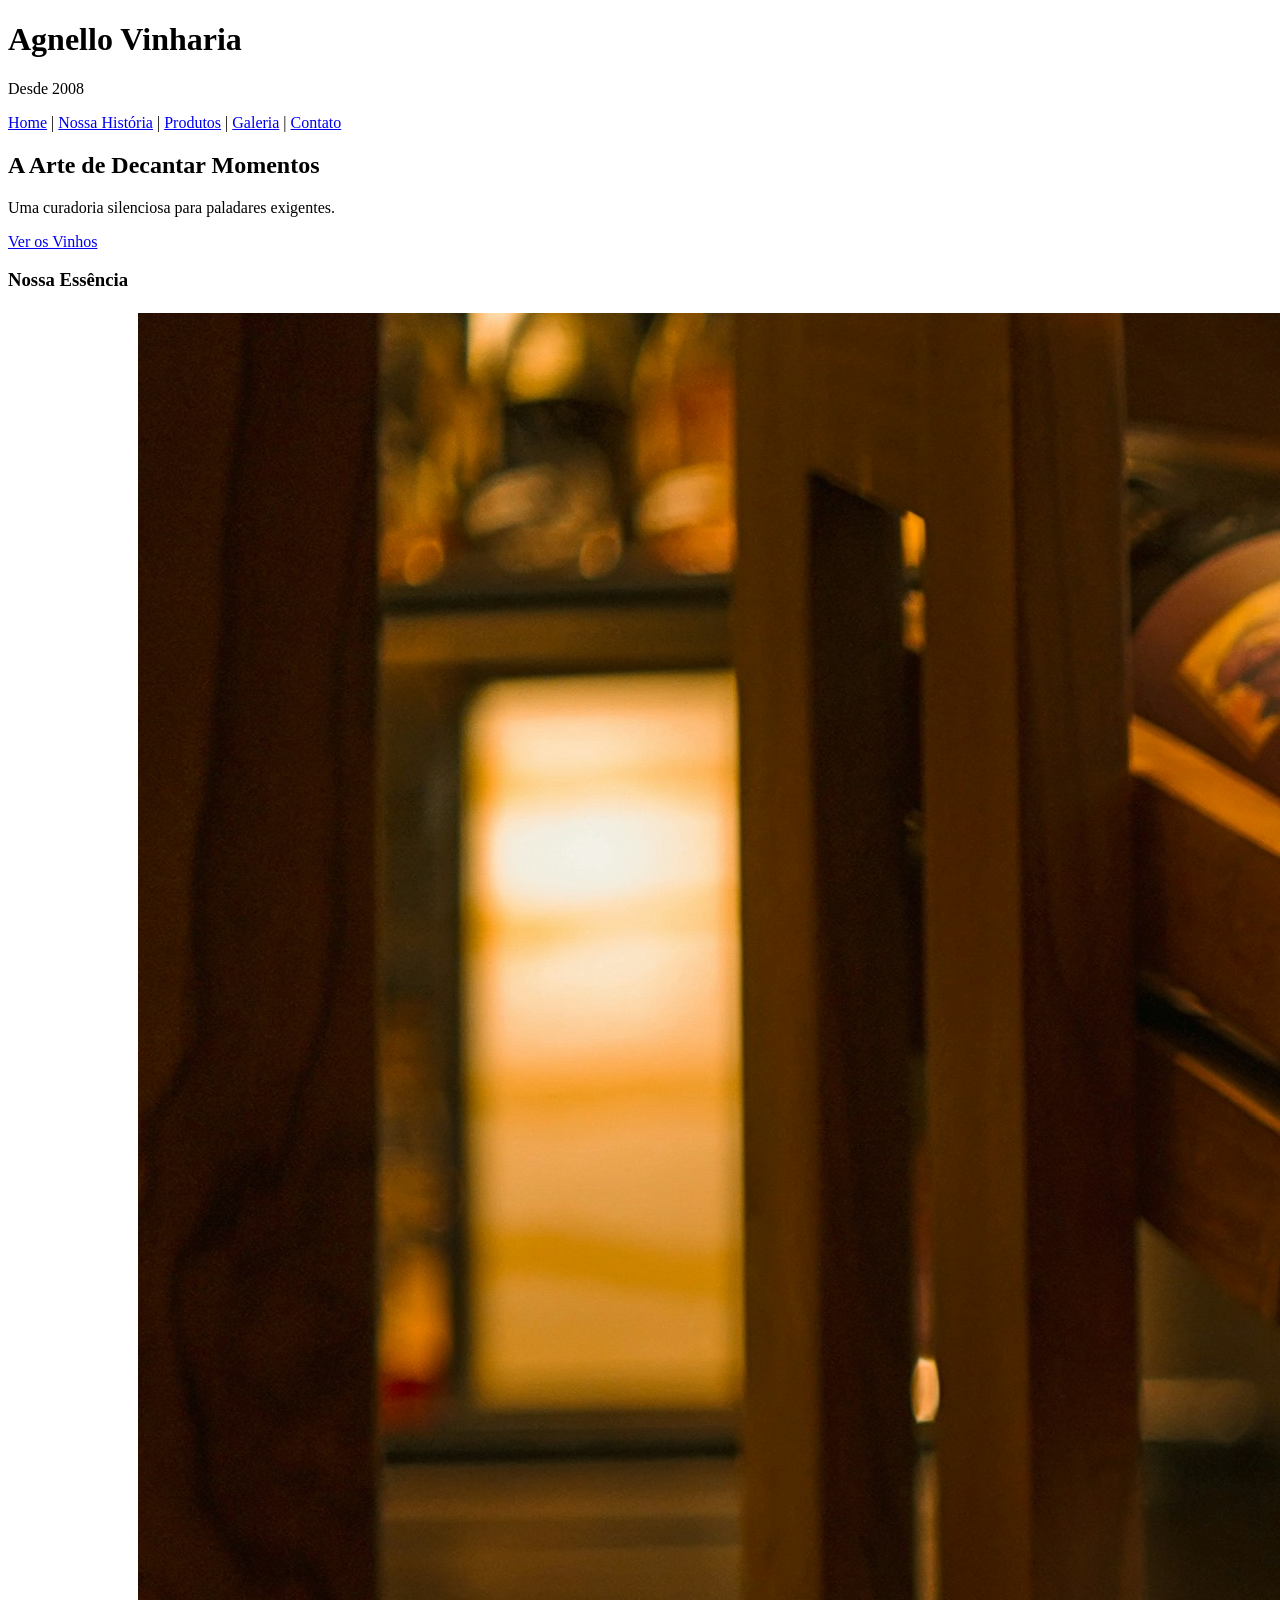
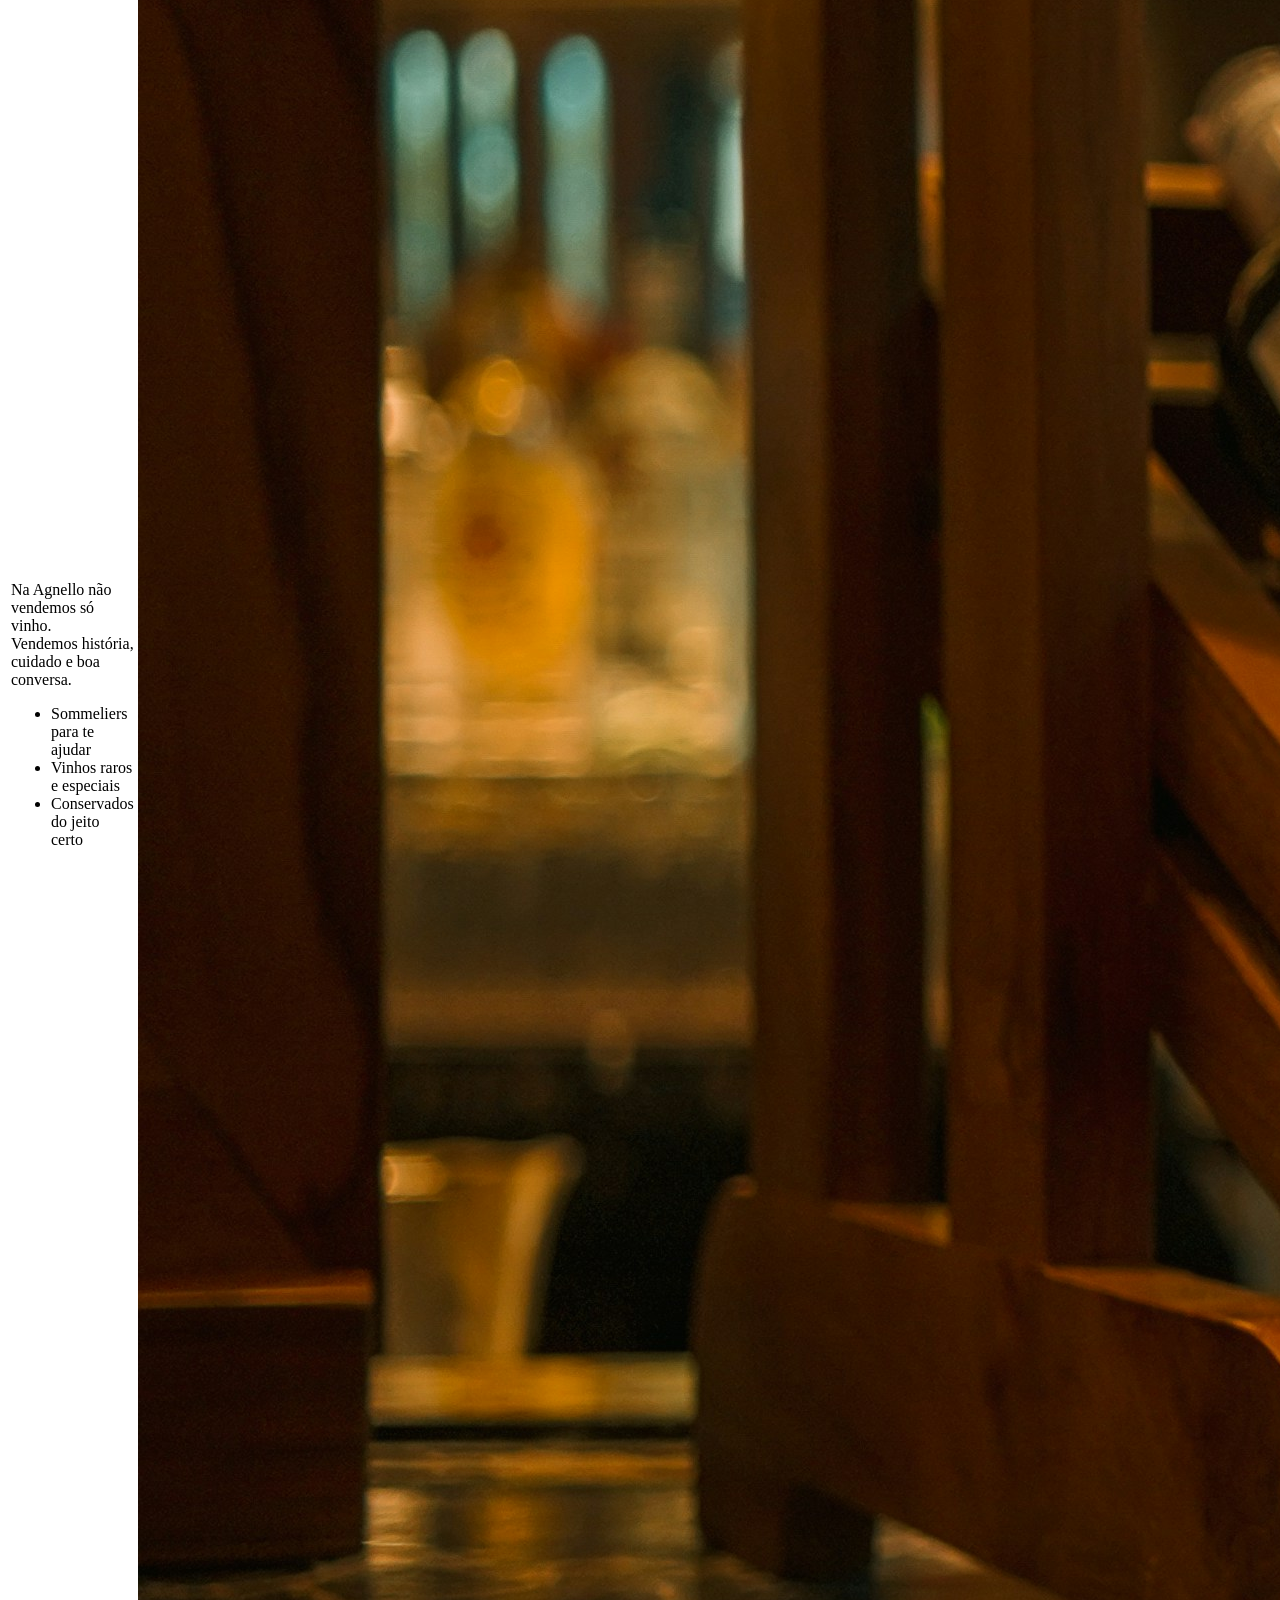
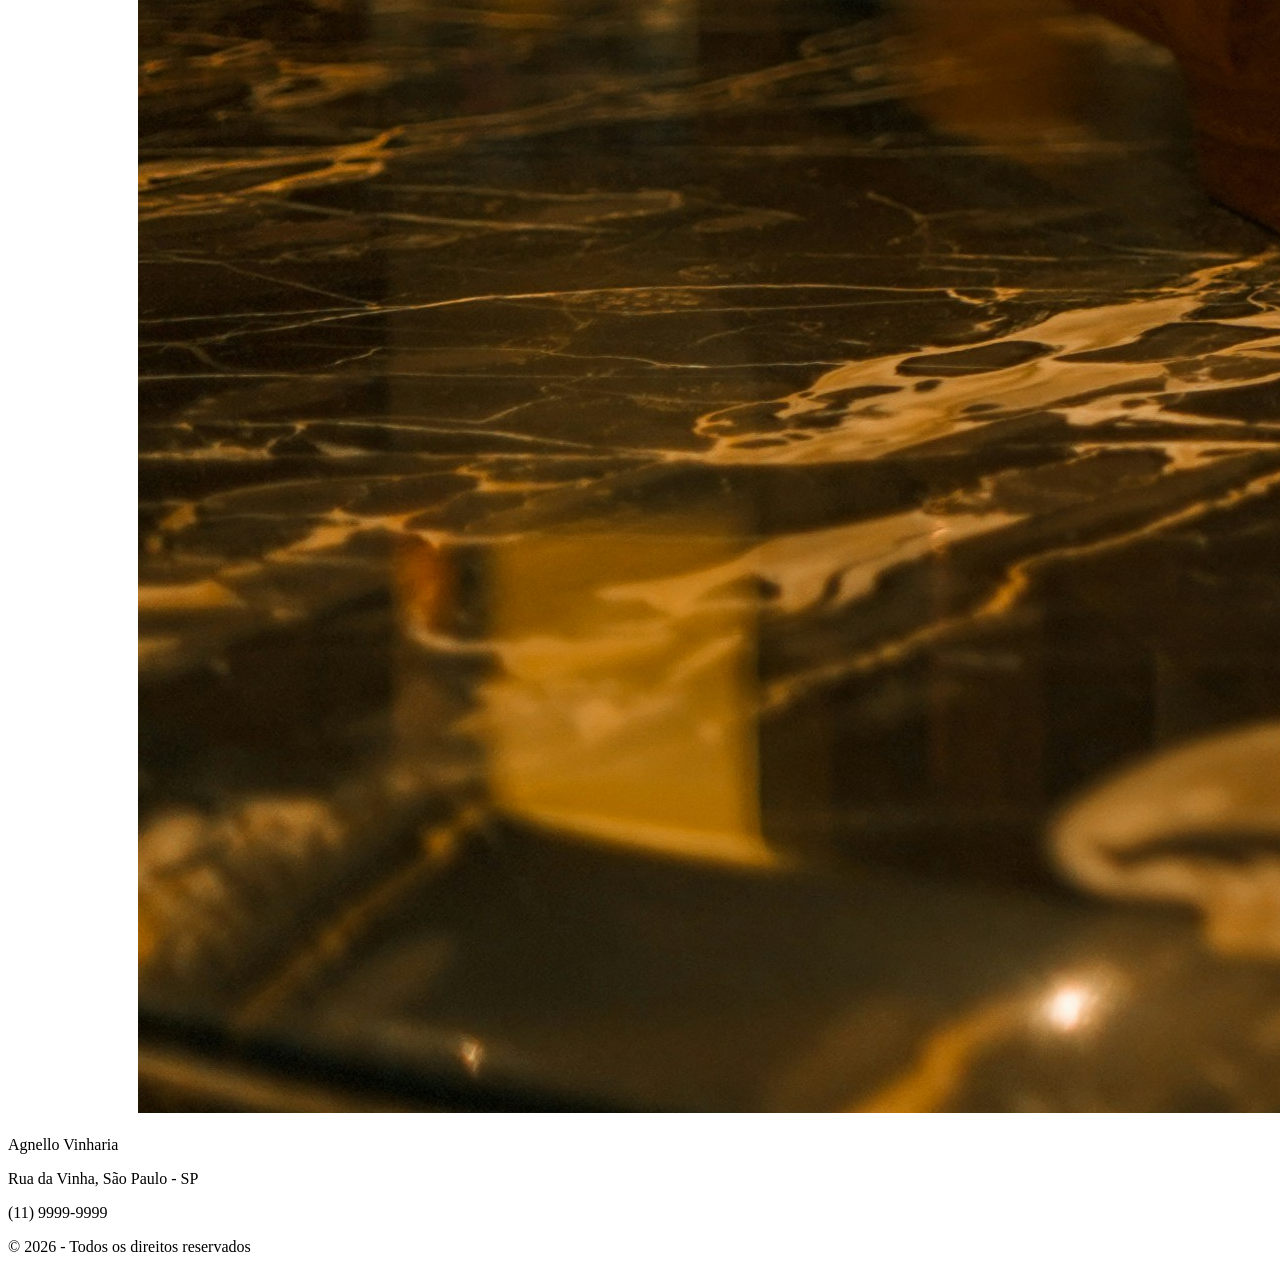
==== index.html @ 240bff9f "Cria estrutura inicial e index.html feita" ====
<!DOCTYPE html>
<html lang="pt-br">
<head>
    <meta charset="UTF-8">
    <title>Vinharia Agnello</title>
    <link rel="stylesheet" href="src/css/style.css">
</head>
<body>

    <header>
        <h1>Agnello Vinharia</h1>
        <p>Desde 2008</p>

        <nav>
            <a href="index.html">Home</a> |
            <a href="historia.html">Nossa História</a> |
            <a href="produtos.html">Produtos</a> |
            <a href="galeria.html">Galeria</a> |
            <a href="contato.html">Contato</a>
        </nav>
    </header>

    <main>
        <section id="banner">
            <h2>A Arte de Decantar Momentos</h2>
            <p>Uma curadoria silenciosa para paladares exigentes.</p>
            <a href="produtos.html">Ver os Vinhos</a>
        </section>

        <section id="sobre">
            <h3>Nossa Essência</h3>
            
            <table>
                <tr>
                    <td class="texto">
                        <p>Na Agnello não vendemos só vinho.<br>
                        Vendemos história, cuidado e boa conversa.</p>

                        <ul>
                            <li>Sommeliers para te ajudar</li>
                            <li>Vinhos raros e especiais</li>
                            <li>Conservados do jeito certo</li>
                        </ul>
                    </td>

                    <td class="imagem">
                        <img src="src/assets/img/taca.jpg" alt="Taça de vinho">
                    </td>
                </tr>
            </table>
        </section>
    </main>

    <footer>
        <p>Agnello Vinharia</p>
        <p>Rua da Vinha, São Paulo - SP</p>
        <p>(11) 9999-9999</p>
        <p>© 2026 - Todos os direitos reservados</p>
    </footer>

</body>
</html>
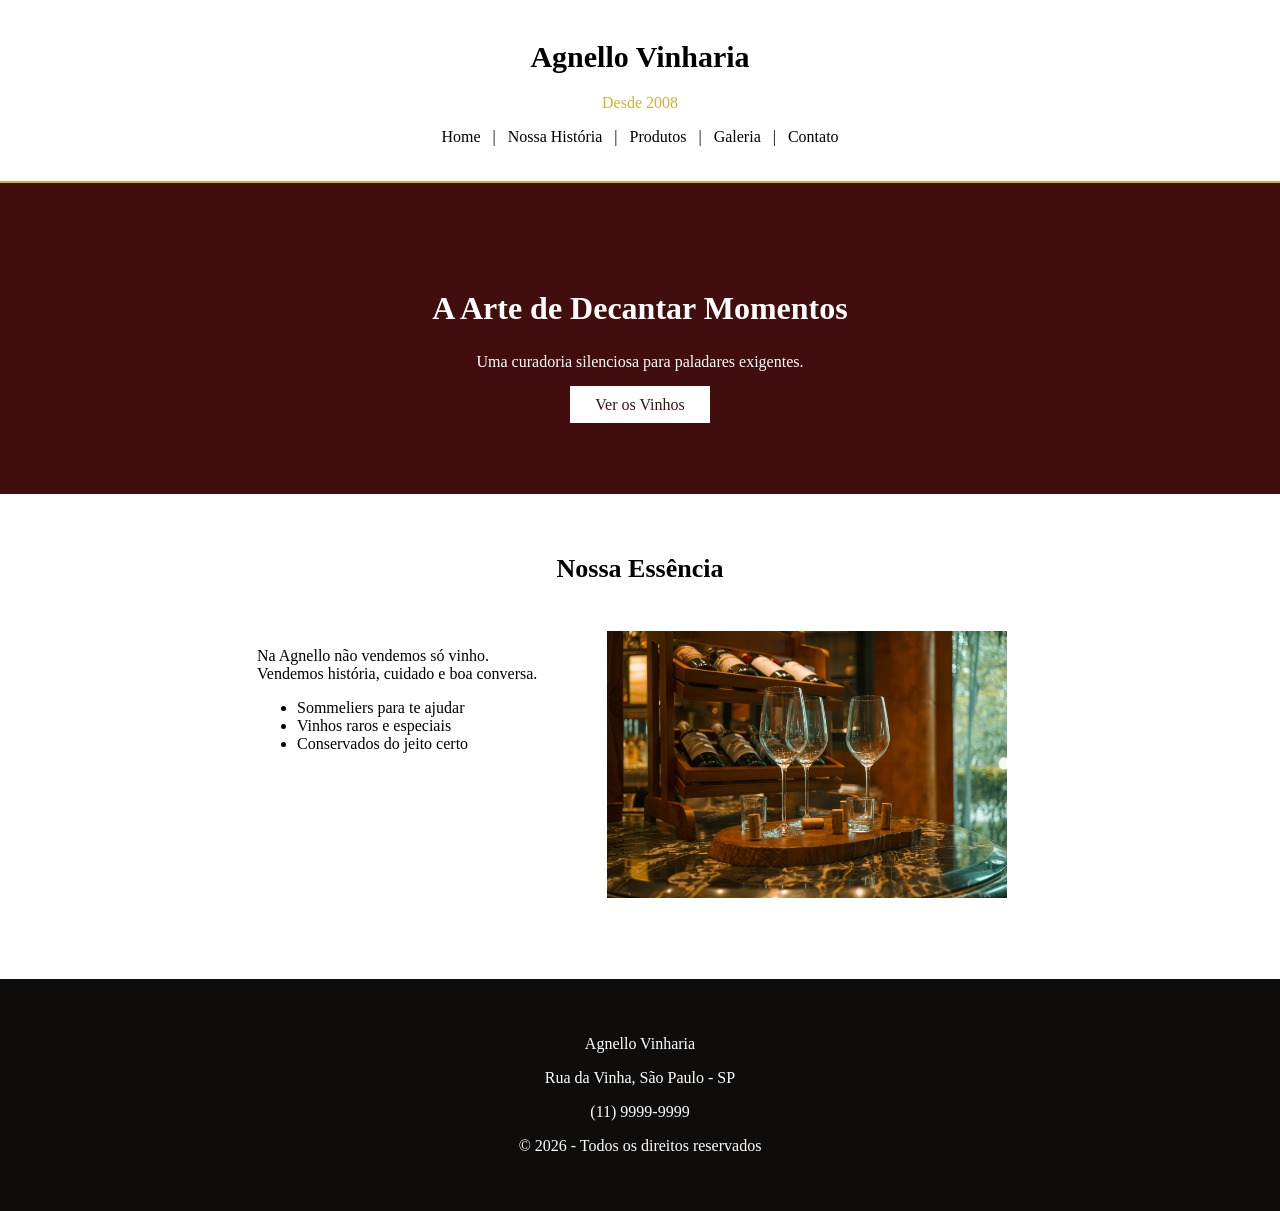
==== commit 0f3b2378: "Adiciona estilo com CSS (style.css)" ====
--- a/index.html
+++ b/index.html
@@ -13,10 +13,10 @@
 
         <nav>
             <a href="index.html">Home</a> |
-            <a href="historia.html">Nossa História</a> |
-            <a href="produtos.html">Produtos</a> |
-            <a href="galeria.html">Galeria</a> |
-            <a href="contato.html">Contato</a>
+            <a href="src/pages/historia.html">Nossa História</a> |
+            <a href="src/pages/produtos.html">Produtos</a> |
+            <a href="src/pages/galeria.html">Galeria</a> |
+            <a href="src/pages/contato.html">Contato</a>
         </nav>
     </header>
 
@@ -24,7 +24,7 @@
         <section id="banner">
             <h2>A Arte de Decantar Momentos</h2>
             <p>Uma curadoria silenciosa para paladares exigentes.</p>
-            <a href="produtos.html">Ver os Vinhos</a>
+            <a href="src/pages/produtos.html">Ver os Vinhos</a>
         </section>
 
         <section id="sobre">
--- a/src/css/style.css
+++ b/src/css/style.css
@@ -0,0 +1,88 @@
+body {
+    margin: 0;
+    padding: 0;
+    text-align: center;
+}
+
+header {
+    padding: 20px;
+    border-bottom: 2px solid #d4af37;
+}
+
+header h1 {
+    font-size: 30px;
+}
+
+header p {
+    color: #d4af37;
+}
+
+nav {
+    margin: 15px 0;
+}
+
+nav a {
+    color: black;
+    text-decoration: none;
+    margin: 0 8px;
+}
+
+/* Banner */
+#banner {
+    background-color: #420d0d;
+    color: white;
+    padding: 80px 20px;
+}
+
+#banner h2 {
+    font-size: 32px;
+}
+
+#banner p {
+    margin: 15px 0 25px 0;
+}
+
+#banner a {
+    background-color: white;
+    color: #420d0d;
+    padding: 10px 25px;
+    text-decoration: none;
+}
+
+/* Seção Sobre com tabela */
+#sobre {
+    margin: 60px auto;
+    padding: 0 20px;
+    max-width: 800px;
+}
+
+#sobre h3 {
+    font-size: 26px;
+    margin-bottom: 30px;
+}
+
+table {
+    width: 100%;
+}
+
+td {
+    padding: 15px;
+    vertical-align: top;
+}
+
+.texto {
+    text-align: left;
+}
+
+.imagem img {
+    width: 100%;
+    max-width: 400px;
+}
+
+/* Rodapé */
+footer {
+    background-color: #0f0c0c;
+    color: white;
+    padding: 40px 20px;
+    margin-top: 50px;
+}
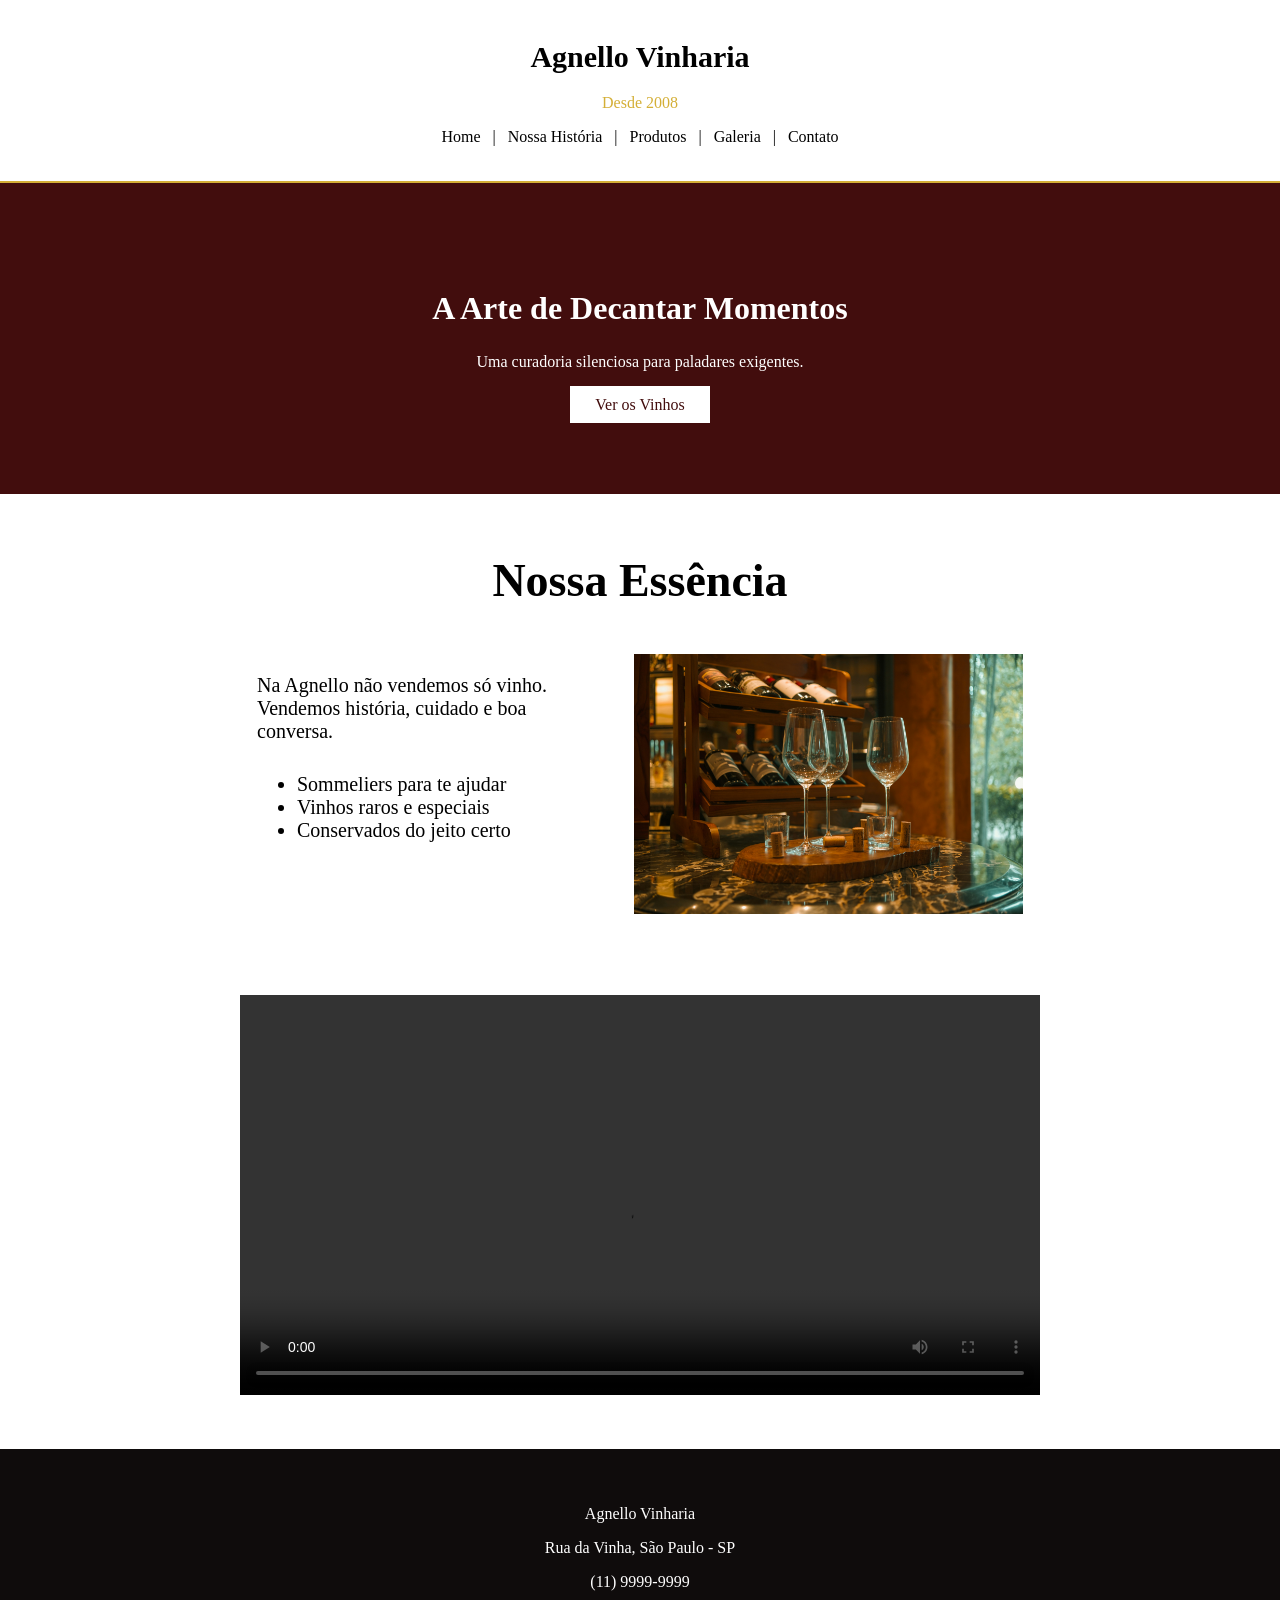
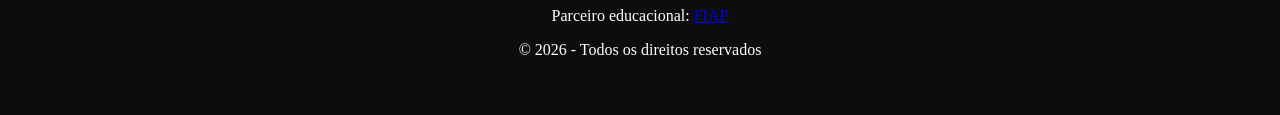
==== commit f19004e1: "Video adicionado; correção da nav; adicionando parceiro no footer" ====
--- a/index.html
+++ b/index.html
@@ -49,12 +49,24 @@
                 </tr>
             </table>
         </section>
+        <section id="video">
+            <video width="800" controls>
+                <source src="src/assets/img/video.mp4" type="video/mp4">
+                Seu navegador não suporta vídeo.
+            </video>
+        </section>
     </main>
 
     <footer>
         <p>Agnello Vinharia</p>
         <p>Rua da Vinha, São Paulo - SP</p>
         <p>(11) 9999-9999</p>
+        <p>
+            Parceiro educacional: 
+            <a href="https://www.fiap.com.br" target="_blank" rel="noopener">
+                FIAP
+            </a>
+        </p>
         <p>© 2026 - Todos os direitos reservados</p>
     </footer>
 
--- a/src/css/style.css
+++ b/src/css/style.css
@@ -57,8 +57,51 @@
 }
 
 #sobre h3 {
-    font-size: 26px;
+    font-size: 46px;
     margin-bottom: 30px;
+}
+
+#sobre p {
+    font-size: 20px;
+    margin-bottom: 30px;
+}
+
+#sobre li {
+    font-size: 20px;
+}
+
+/* Section Vinho */
+
+#vinho{
+    background-color: #e9c245;
+    color: white;
+    align-self: center;
+}
+
+#vinho2{
+    background-color: #d9d9d9;
+    color: rgb(71, 71, 71);
+    align-self: center;
+}
+
+#vinho img{
+    height: 300px;
+    width: 200px;
+}
+
+#vinho2 img{
+    height: 300px;
+    width: 200px;
+}
+
+#vinho h4{
+    font-size: 25px;
+    margin-top: 10px;
+}
+
+#vinho2 h4{
+    font-size: 25px;
+    margin-top: 10px;
 }
 
 table {
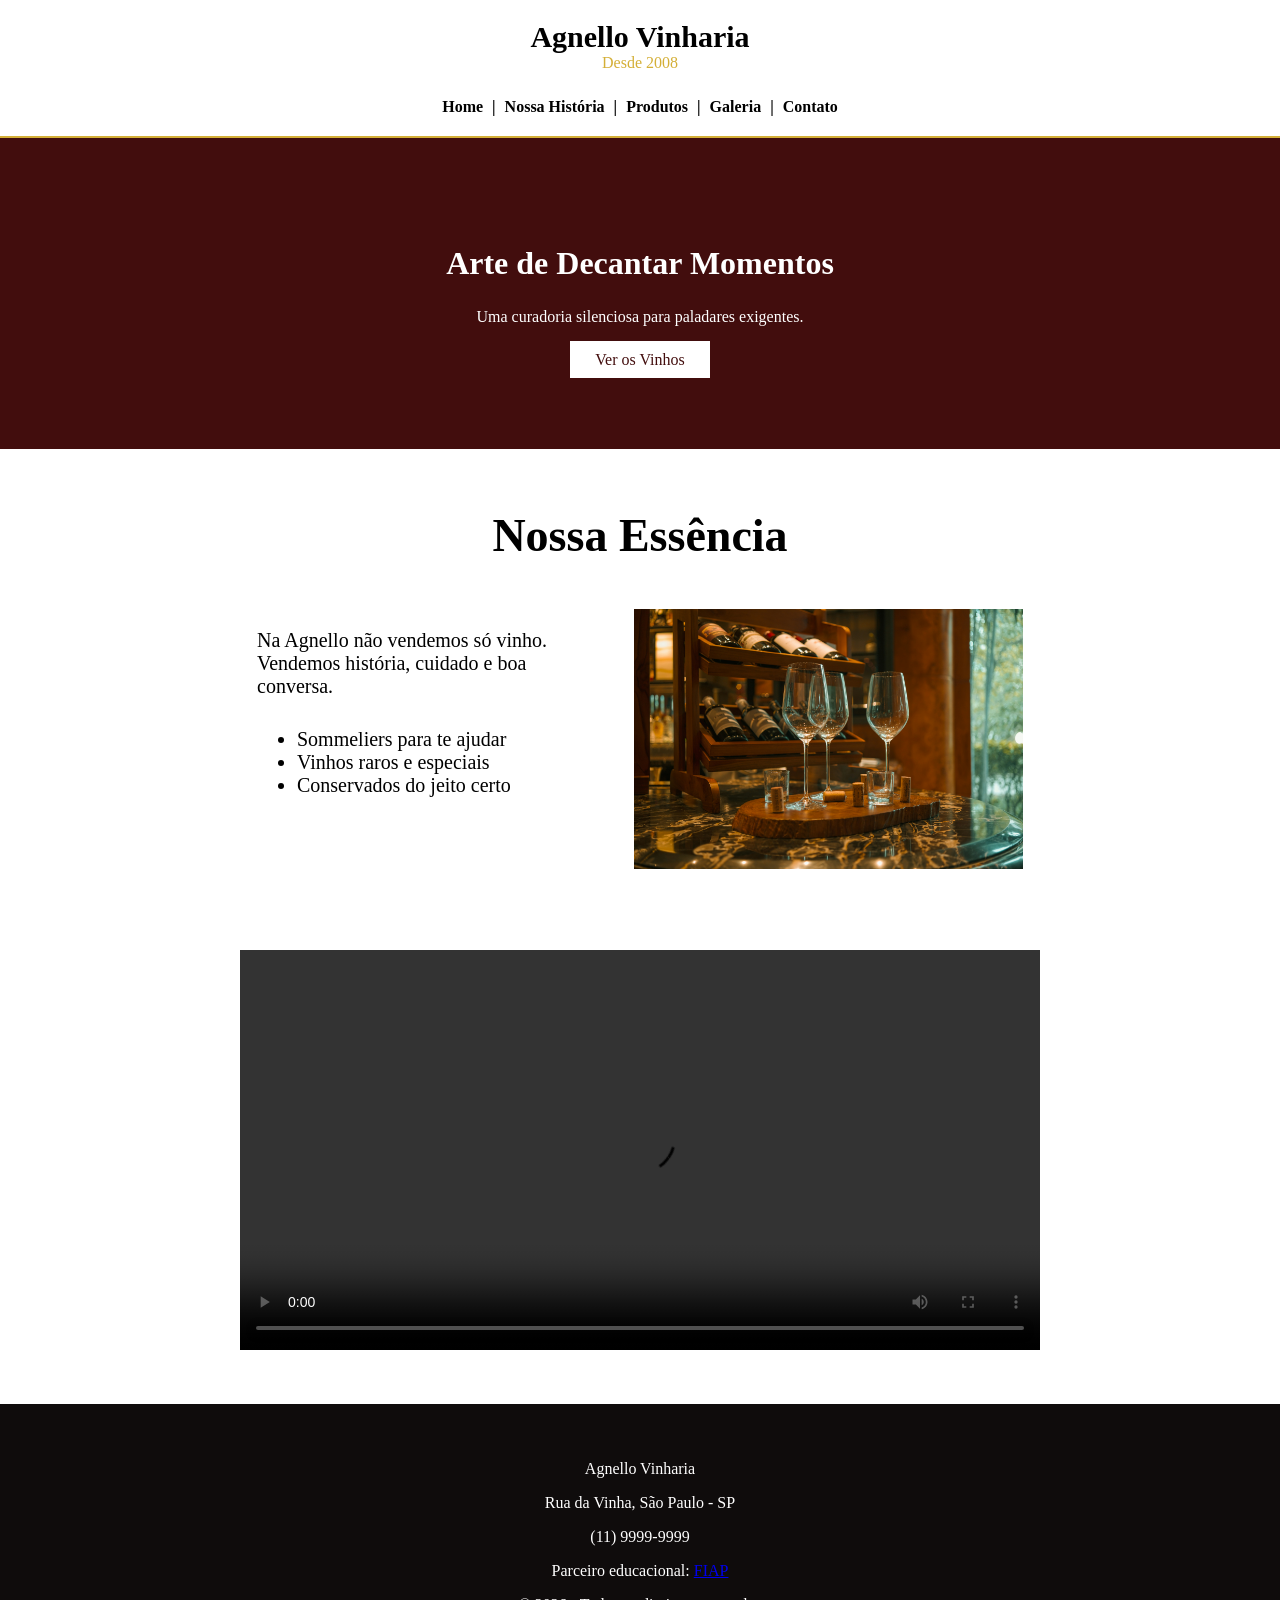
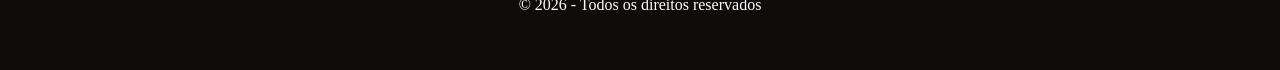
==== commit d803f62e: "feat: adiciona 3 efeitos com pseudo classes" ====
--- a/index.html
+++ b/index.html
@@ -22,7 +22,7 @@
 
     <main>
         <section id="banner">
-            <h2>A Arte de Decantar Momentos</h2>
+            <h2>Arte de Decantar Momentos</h2>
             <p>Uma curadoria silenciosa para paladares exigentes.</p>
             <a href="src/pages/produtos.html">Ver os Vinhos</a>
         </section>
--- a/src/css/style.css
+++ b/src/css/style.css
@@ -1,3 +1,9 @@
+@import "./efeitos.css";
+
+
+
+
+
 body {
     margin: 0;
     padding: 0;
@@ -5,26 +11,29 @@
 }
 
 header {
-    padding: 20px;
+    padding: 0px 0px 10px 0px;
     border-bottom: 2px solid #d4af37;
 }
 
 header h1 {
     font-size: 30px;
+    margin-bottom: 0px;
 }
 
 header p {
     color: #d4af37;
+    margin-top: 0px;
 }
 
 nav {
-    margin: 15px 0;
+    padding: 10px;
+    font-weight: bold;
 }
 
 nav a {
     color: black;
     text-decoration: none;
-    margin: 0 8px;
+    padding: 5px;
 }
 
 /* Banner */
